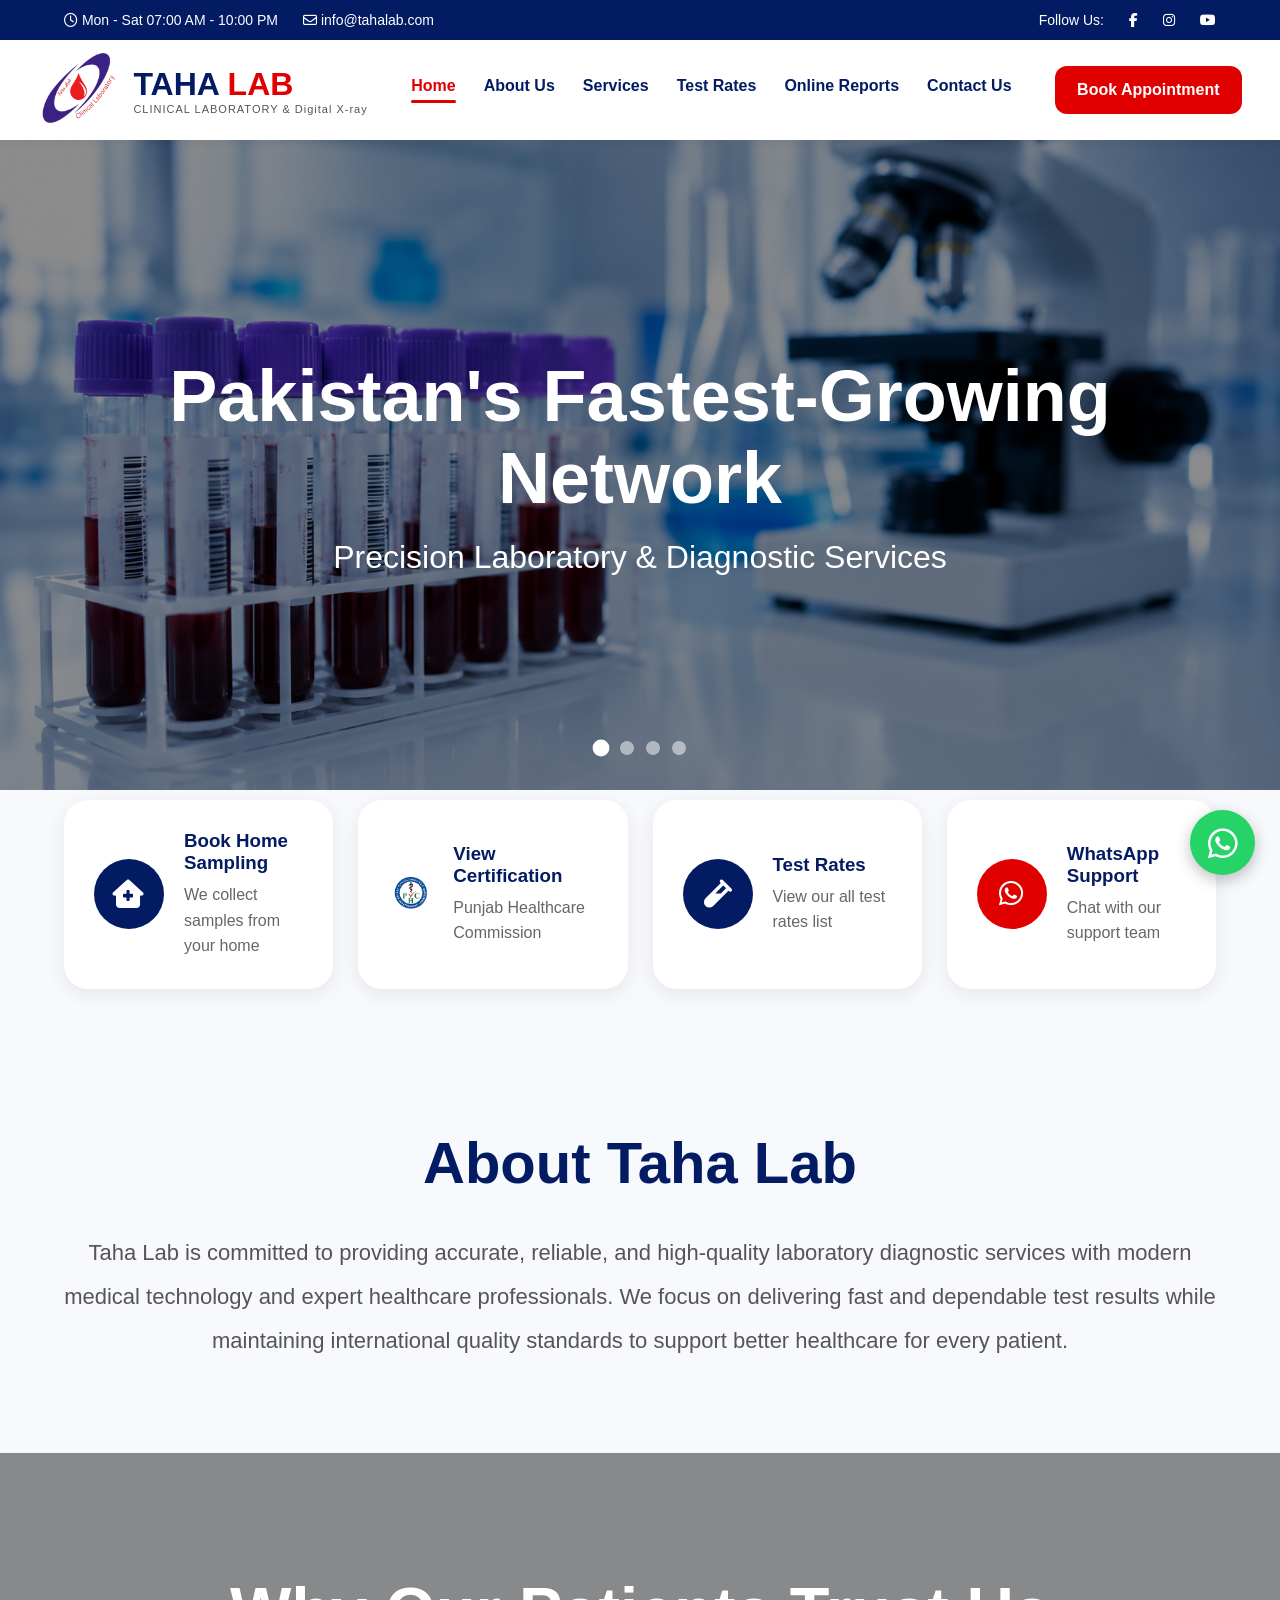
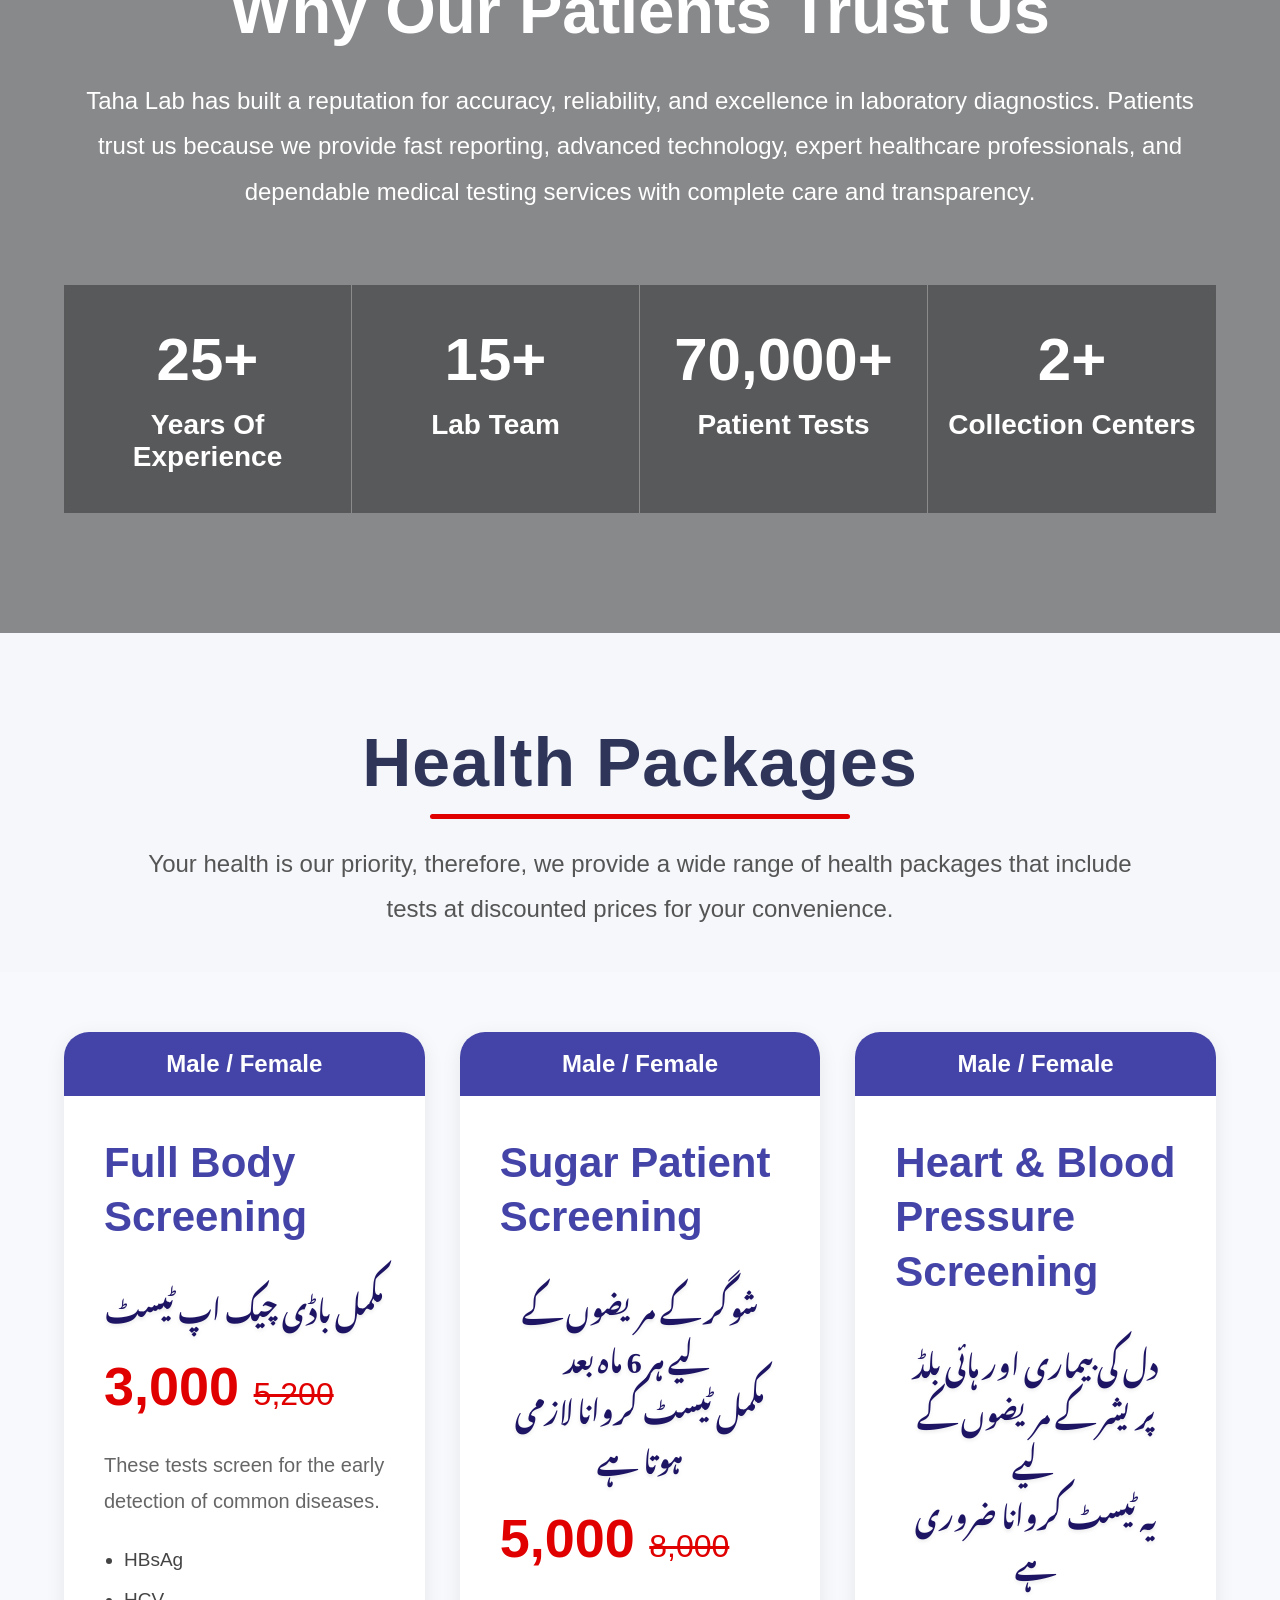
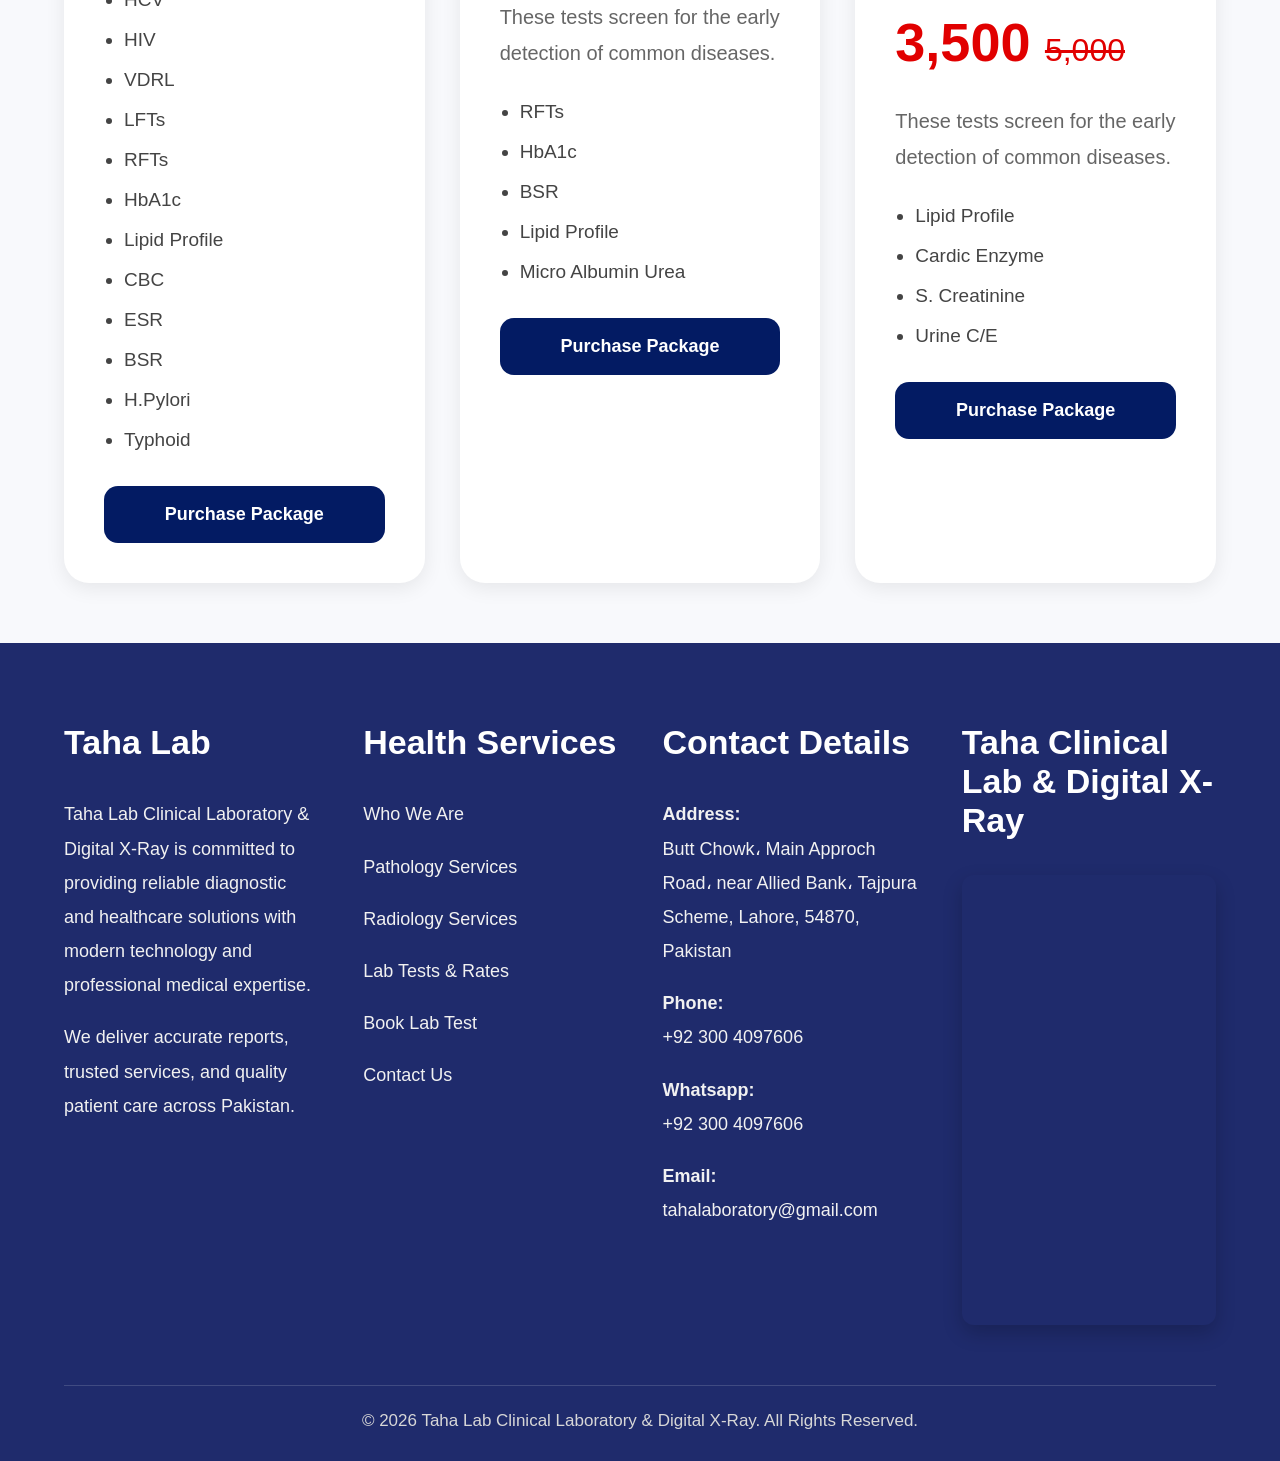
==== index.html @ b4fce2c2 "Add files via upload" ====
<!DOCTYPE html>
<html lang="en">
<head>
  <meta charset="UTF-8" />
  <meta name="viewport" content="width=device-width, initial-scale=1.0"/>
  <title>Taha Lab</title>

  <link rel="stylesheet" href="style.css"/>

  <!-- Icons -->
<link
  rel="stylesheet"
  href="https://cdnjs.cloudflare.com/ajax/libs/font-awesome/6.5.1/css/all.min.css"
/>

<!-- Urdu Font -->
<link
  href="https://fonts.googleapis.com/css2?family=Noto+Nastaliq+Urdu:wght@400;700&display=swap"
  rel="stylesheet"
/>
</head>
<body>

   <!-- TOP BAR -->
  <div class="top-bar">
    <div class="top-left">
      <span><i class="fa-regular fa-clock"></i> Mon - Sat 07:00 AM - 10:00 PM</span>
      <span><i class="fa-regular fa-envelope"></i> info@tahalab.com</span>
    </div>
    <div class="top-right">
      <span>Follow Us:</span>
      <a href="https://www.facebook.com/TahaLaboratory" target="_blank"><i class="fab fa-facebook-f"></i></a>
      <a href="https://www.instagram.com/taha_labdx2000?utm_source=qr&igsh=MW01YnJlbHV1dWhndw%3D%3D/" target="_blank"><i class="fab fa-instagram"></i></a>
      <a href="https://youtube.com/" target="_blank"><i class="fab fa-youtube"></i></a>
    </div>
  </div>


  <!-- Navbar -->
  <header>
    <a href="index.html" class="logo-section">

  <img src="logo.png" alt="logo">

  <div>
    <h1>TAHA <span>LAB</span></h1>
    <p>CLINICAL LABORATORY & Digital X-ray</p>
  </div>

</a>

    <nav id="navMenu">
      <a href="index.html" class="active">Home</a>
      <a href="about.html">About Us</a>
      <a href="services.html">Services</a>
      <a href="test-rates.html">Test Rates</a>
      <a href="online-reports.html">Online Reports</a>
      <a href="contactus.html">Contact Us</a>
    </nav>

<a href="contactus.html" class="book-btn">Book Appointment</a>

    <div class="menu-btn" id="menuBtn">
      <i class="fa-solid fa-bars"></i>
    </div>
  </header>

  <!-- HERO SLIDER -->

<section class="hero-slider">

  <!-- SLIDE 1 -->

  <div class="slide active">

    <img src="slide1.png" alt="Slide 1">

    <div class="slide-overlay"></div>

    <div class="slide-content">

      <h1>Pakistan's Fastest-Growing Network</h1>

      <p>Precision Laboratory & Diagnostic Services</p>

    </div>

  </div>

  <!-- SLIDE 2 -->

  <div class="slide">

    <img src="slide2.png" alt="Slide 2">

    <div class="slide-overlay"></div>

    <div class="slide-content">

      <h1>A Name That Inspires Trust</h1>

      <p>Taha Lab Clinical Laboratory</p>

    </div>

  </div>

  <!-- SLIDE 3 -->

  <div class="slide">

    <img src="slide3.png" alt="Slide 3">

    <div class="slide-overlay"></div>

    <div class="slide-content">

      <h1>Quality Is Our Priority</h1>

      <p>Advanced Diagnostic Technology</p>

    </div>

  </div>

  <!-- SLIDE 4 -->

  <div class="slide">

    <img src="slide.png" alt="Slide 4">

    <div class="slide-overlay"></div>

    <div class="slide-content">

      <h1>Trusted Care. Accurate Results.</h1>

      <p>Professional & Reliable Testing</p>

    </div>

  </div>
  <div class="slider-dots">

  <span class="dot active"></span>
  <span class="dot"></span>
  <span class="dot"></span>
  <span class="dot"></span>

</div>

</section>

  
  <!-- Quick Cards -->

<section class="quick-section">

  <!-- CARD 1 -->

  <a href="contactus.html" class="quick-card">

    <div class="icon blue">
      <i class="fa-solid fa-house-medical"></i>
    </div>

    <div>
      <h3>Book Home Sampling</h3>
      <p>We collect samples from your home</p>
    </div>

  </a>

  <!-- CARD 2 CERTIFICATION -->

  <div class="quick-card certificate-card" id="certificateBtn">

    <div class="certificate-logo">

      <img src="PHC.png" alt="PHC Certificate">

    </div>

    <div>
      <h3>View Certification</h3>
      <p>Punjab Healthcare Commission</p>
    </div>

  </div>

  <!-- CARD 3 -->

  <a href="test-rates.html" class="quick-card">

    <div class="icon blue">
      <i class="fa-solid fa-vial"></i>
    </div>

    <div>
      <h3>Test Rates</h3>
      <p>View our all test rates list</p>
    </div>

  </a>

  <!-- CARD 4 -->

  <a href="https://wa.me/923004097606"
     class="quick-card"
     target="_blank">

    <div class="icon red">
      <i class="fa-brands fa-whatsapp"></i>
    </div>

    <div>
      <h3>WhatsApp Support</h3>
      <p>Chat with our support team</p>
    </div>

  </a>

</section>
<!-- ABOUT TAHA LAB -->

<section class="about-taha">

  <div class="about-taha-content">

    <h2>About Taha Lab</h2>

    <p>
      Taha Lab is committed to providing accurate, reliable, and high-quality laboratory diagnostic services with modern medical technology and expert healthcare professionals. We focus on delivering fast and dependable test results while maintaining international quality standards to support better healthcare for every patient.
    </p>

  </div>

</section>
<!-- WHY PATIENTS TRUST US SECTION -->

<section class="trust-section">

  <div class="trust-overlay"></div>

  <div class="trust-content">

    <h2>Why Our Patients Trust Us</h2>

    <p>
      Taha Lab has built a reputation for accuracy, reliability,
      and excellence in laboratory diagnostics. Patients trust us
      because we provide fast reporting, advanced technology,
      expert healthcare professionals, and dependable medical testing
      services with complete care and transparency.
    </p>

    <!-- STATS -->

    <div class="trust-stats">

      <div class="stat-box">
        <h3>25+</h3>
        <span>Years Of Experience</span>
      </div>

      <div class="stat-box">
        <h3>15+</h3>
        <span>Lab Team</span>
      </div>

      <div class="stat-box">
        <h3>70,000+</h3>
        <span>Patient Tests</span>
      </div>

      <div class="stat-box">
        <h3>2+</h3>
        <span>Collection Centers</span>
      </div>

    </div>

  </div>

</section>

  <!-- TEST RATE SECTION -->
<!-- TEST RATE BANNER -->

<section class="test-rate-section">


  <div class="banner-overlay">

    <h1>Health Packages</h1>

    <p>
      Your health is our priority, therefore, we provide
      a wide range of health packages that include tests
      at discounted prices for your convenience.
    </p>

  </div>

</section>

  <div class="packages-grid">

    <!-- Package 1 -->

    <div class="package-box">

      <div class="package-top">
        Male / Female
      </div>

      <div class="package-content">

        <h3>Full Body Screening</h3>
<div class="urdu-highlight">

  مکمل باڈی چیک اپ ٹیسٹ

</div>
        <div class="price">

          <span class="new-price">3,000</span>

          <span class="old-price">5,200</span>

        </div>

        <p class="package-description">
          These tests screen for the early detection
          of common diseases.
        </p>

        <ul>

          <li>HBsAg </li>
          <li>HCV</li>
          <li>HIV</li>
          <li>VDRL</li>
          <li>LFTs</li>
          <li>RFTs</li>
          <li>HbA1c</li>
          <li>Lipid Profile</li>
          <li>CBC</li>
          <li>ESR</li>
          <li>BSR</li>
          <li>H.Pylori</li>
          <li>Typhoid</li>

        </ul>

        <a href="contactus.html" class="package-btn">
  Purchase Package
</a>

      </div>

    </div>

    <!-- Package 2 -->

    <div class="package-box">

      <div class="package-top">
        Male / Female
      </div>

      <div class="package-content">

        <h3>Sugar Patient Screening</h3>
          <div class="urdu-highlight">

  شوگر کے مریضوں کے لیے ہر 6 ماہ بعد<br>
  مکمل ٹیسٹ کروانا لازمی ہوتا ہے

</div>

        <div class="price">

          <span class="new-price">5,000</span>

          <span class="old-price">8,000</span>

        </div>

        <p class="package-description">
          These tests screen for the early detection
          of common diseases.
        </p>

        <ul>

          <li>RFTs</li>
          <li>HbA1c</li>
          <li>BSR</li>
          <li>Lipid Profile</li>
          <li>Micro Albumin Urea</li>

        </ul>

        <a href="contactus.html" class="package-btn">
  Purchase Package
</a>

      </div>

    </div>

    <!-- Package 3 -->

    <div class="package-box">

      <div class="package-top">
        Male / Female
      </div>

      <div class="package-content">

        <h3>Heart & Blood Pressure Screening</h3>
<div class="urdu-highlight">

  دل کی بیماری اور ہائی بلڈ پریشر کے مریضوں کے لیے<br>
  یہ ٹیسٹ کروانا ضروری ہے

</div>
        <div class="price">

          <span class="new-price">3,500</span>

          <span class="old-price">5,000</span>

        </div>

        <p class="package-description">
          These tests screen for the early detection
          of common diseases.
        </p>

        <ul>

          <li>Lipid Profile</li>

          <li>Cardic Enzyme</li>

          <li>S. Creatinine</li>

          <li>Urine C/E</li>

        </ul>

        <a href="contactus.html" class="package-btn">
  Purchase Package
</a>

      </div>

    </div>

  </div>

<!-- FOOTER SECTION -->

  <footer class="footer">

  <div class="footer-container">

    <!-- BOX 1 -->

    <div class="footer-box">

      <h2>Taha Lab</h2>

      <p>
        Taha Lab Clinical Laboratory & Digital X-Ray is committed to providing
        reliable diagnostic and healthcare solutions with modern
        technology and professional medical expertise.
      </p>

      <p>
        We deliver accurate reports, trusted services,
        and quality patient care across Pakistan.
      </p>

    </div>

    <!-- BOX 2 -->

    <div class="footer-box">

  <h2>Health Services</h2>

  <a href="about.html">Who We Are</a>

  <a href="services.html">Pathology Services</a>

  <a href="services.html">Radiology Services</a>

  <a href="test-rates.html">Lab Tests & Rates</a>

  <a href="test-rates.html">Book Lab Test</a>

  <a href="contactus.html">Contact Us</a>

</div>

    <!-- BOX 3 -->

    <div class="footer-box">

      <h2>Contact Details</h2>

      <p>
        <strong>Address:</strong><br>
        Butt Chowk، Main Approch Road، near Allied Bank، Tajpura Scheme, Lahore, 54870, Pakistan
      </p>

      <p>
        <strong>Phone:</strong><br>
        +92 300 4097606
      </p>

      <p>
        <strong>Whatsapp:</strong><br>
        +92 300 4097606
      </p>

      <p>
        <strong>Email:</strong><br>
        tahalaboratory@gmail.com
      </p>

    </div>

    <!-- BOX 4 GOOGLE MAP -->

    <div class="footer-box">

      <h2>Taha Clinical Lab & Digital X-Ray</h2>

      <div class="footer-map">

        <iframe src="https://www.google.com/maps/embed?pb=!1m18!1m12!1m3!1d3399.6826827260415!2d74.39870007484686!3d31.560321974195723!2m3!1f0!2f0!3f0!3m2!1i1024!2i768!4f13.1!3m3!1m2!1s0x3919055740514109%3A0xa34acd808ecac7d0!2sTaha%20Lab%20and%20Digital%20x%20ray%20centre!5e0!3m2!1sen!2s!4v1778473107316!5m2!1sen!2s" width="600" height="450" style="border:0;" allowfullscreen="" loading="lazy" referrerpolicy="no-referrer-when-downgrade"></iframe>

      </div>

    </div>

  </div>

  <!-- BOTTOM -->

  <div class="footer-bottom">

    <p>
      © 2026 Taha Lab Clinical Laboratory & Digital X-Ray. All Rights Reserved.
    </p>

  </div>
</footer>
<!-- CERTIFICATE POPUP -->

<div class="certificate-popup" id="certificatePopup">

  <span class="close-popup" id="closePopup">&times;</span>

  <img src="PHC Taha.png" alt="Certificate">
  </div>

   <!-- WHATSAPP FLOAT BUTTON -->

<a href="https://wa.me/923004097606" class="whatsapp-float" target="_blank">

  <i class="fab fa-whatsapp"></i>

</a>


  <script src="script.js"></script>

 

</body>
</html>
---- style.css ----
/* ==============================================
   RESET & BASE
   ============================================== */
*, *::before, *::after {
  margin: 0;
  padding: 0;
  box-sizing: border-box;
}

body {
  font-family: Arial, sans-serif;
  background: #f7f9fc;
  overflow-x: hidden;
  -webkit-font-smoothing: antialiased;
  scroll-behavior: smooth;
}

img {
  max-width: 100%;
  height: auto;
  display: block;
}

/* ==============================================
   TOP BAR
   ============================================== */
.top-bar {
  background: #031b63;
  color: white;
  display: flex;
  justify-content: space-between;
  align-items: center;
  padding: 12px 5%;
  font-size: 14px;
}

.top-left,
.top-right {
  display: flex;
  gap: 25px;
  align-items: center;
}

/* ==============================================
   HEADER / NAVBAR
   ============================================== */
header {
  background: white;
  display: flex;
  justify-content: space-between;
  align-items: center;
  padding: 10px 3%;
  box-shadow: 0 2px 10px rgba(0, 0, 0, 0.05);
  position: sticky;
  top: 0;
  z-index: 1000;
}

.logo-section {
  display: flex;
  align-items: center;
  gap: 15px;
  text-decoration: none;
}

.logo-section img { width: 80px; }

.logo-section h1 {
  font-size: 32px;
  color: #031b63;
}

.logo-section h1 span { color: #e10000; }

.logo-section p {
  color: #555;
  letter-spacing: 1px;
  font-size: 11px;
}

nav {
  display: flex;
  gap: 28px;
}

/* NAV LINKS */

nav a{
  position:relative;
  text-decoration:none;
  color:#031b63;
  font-weight:600;
  padding-bottom:8px;

  transition:0.3s ease;
}

/* UNDERLINE EFFECT */

nav a::after{
  content:'';
  position:absolute;

  left:0;
  bottom:0;

  width:0%;
  height:3px;

  background:#e10000;
  border-radius:20px;

  transition:0.35s ease;
}

/* HOVER */

nav a:hover{
  color:#e10000;
}

nav a:hover::after{
  width:100%;
}

/* ACTIVE PAGE */

nav a.active{
  color:#e10000;
}

nav a.active::after{
  width:100%;
}

.book-btn {
  background: #e10000;
  color: white;
  border: none;
  padding: 15px 22px;
  border-radius: 12px;
  cursor: pointer;
  font-weight: bold;
  text-decoration: none;
  display: inline-block;
  transition: all 0.35s ease;
}

.menu-btn {
  display: none;
  font-size: 28px;
  cursor: pointer;
}

/* ==============================================
   HERO SLIDER
   ============================================== */
.hero-slider {
  position: relative;
  width: 100%;
  height: 650px;
  overflow: hidden;
}

.slide {
  position: absolute;
  inset: 0;
  opacity: 0;
  transition: opacity 1.5s;
}

.slide.active {
  opacity: 1;
  z-index: 1;
}

.slide img {
  width: 100%;
  height: 100%;
  object-fit: cover;
}

.slide-overlay {
  position: absolute;
  inset: 0;
  background: rgba(0, 0, 0, 0.45);
}

.slide-content {
  position: absolute;
  top: 50%;
  left: 50%;
  transform: translate(-50%, -50%);
  text-align: center;
  color: white;
  width: 100%;
  padding: 20px;
  z-index: 2;
}

.slide-content h1 {
  font-size: 72px;
  margin-bottom: 20px;
  opacity: 0;
  transform: translateY(60px);
  animation: slideText 1s forwards 0.5s;
}

.slide-content p {
  font-size: 32px;
  opacity: 0;
  transform: translateY(60px);
  animation: slideText 1s forwards 1s;
}

@keyframes slideText {
  to {
    opacity: 1;
    transform: translateY(0);
  }
}

.slider-dots {
  position: absolute;
  bottom: 35px;
  left: 50%;
  transform: translateX(-50%);
  display: flex;
  gap: 12px;
  z-index: 5;
}

.dot {
  width: 14px;
  height: 14px;
  background: rgba(255, 255, 255, 0.5);
  border-radius: 50%;
  cursor: pointer;
  transition: background 0.3s, transform 0.3s;
}

.dot.active {
  background: white;
  transform: scale(1.2);
}

/* ==============================================
   FEATURES BAR
   ============================================== */
.features {
  display: grid;
  grid-template-columns: repeat(4, 1fr);
  gap: 20px;
  margin-top: 40px;
}

.feature-box {
  background: white;
  padding: 18px;
  border-radius: 16px;
  text-align: center;
  box-shadow: 0 4px 10px rgba(0, 0, 0, 0.05);
}

.feature-box i {
  color: #031b63;
  font-size: 24px;
  margin-bottom: 10px;
}

/* ==============================================
   QUICK CARDS
   ============================================== */
.quick-section {
  display: grid;
  grid-template-columns: repeat(4, 1fr);
  gap: 25px;
  padding: 50px 5%;
  margin-top: -40px;
}

.quick-card {
  background: white;
  padding: 30px;
  border-radius: 24px;
  display: flex;
  gap: 20px;
  align-items: center;
  box-shadow: 0 5px 20px rgba(0, 0, 0, 0.08);
  text-decoration: none;
  color: inherit;
  cursor: pointer;
  transition: all 0.35s ease;
}

.quick-card:hover {
  transform: translateY(-12px);
  box-shadow: 0 12px 30px rgba(0, 0, 0, 0.18);
}

.quick-card:hover .icon { transform: scale(1.1); }
.quick-card:hover h3    { color: #e10000; }

.icon {
  width: 70px;
  height: 70px;
  border-radius: 50%;
  display: flex;
  justify-content: center;
  align-items: center;
  color: white;
  font-size: 28px;
  flex-shrink: 0;
  transition: all 0.35s ease;
}

.blue { background: #031b63; }
.red  { background: #e10000; }

.quick-card h3 {
  color: #031b63;
  margin-bottom: 8px;
  transition: color 0.35s ease;
}

.quick-card p {
  color: #666;
  line-height: 1.6;
}
/* ==============================================
   HEALTH PACKAGES HEADING SECTION
   ============================================== */

.test-rate-section{
  padding:90px 5% 40px;
  text-align:center;
  background:#f5f7fb;
}

.banner-overlay{
  max-width:1100px;
  margin:auto;
}

.banner-overlay h1{
  font-size:68px;
  font-weight:800;
  color:#2f3559;
  margin-bottom:25px;

  letter-spacing:1px;
  position:relative;
}

/* RED UNDERLINE */

.banner-overlay h1::after{
  content:'';

  width:100%;
  max-width:420px;

  height:5px;
  background:#e10000;

  position:absolute;
  left:50%;
  bottom:-18px;

  transform:translateX(-50%);
  border-radius:20px;
}

.banner-overlay p{
  font-size:24px;
  line-height:1.9;
  color:#555;

  max-width:1000px;
  margin:auto;
  margin-top:40px;
}

/* MOBILE */

@media(max-width:700px){

  .test-rate-section{
    padding:70px 5% 30px;
  }

  .banner-overlay h1{
    font-size:42px;
  }

  .banner-overlay p{
    font-size:18px;
    line-height:1.8;
  }

}
/* ==============================================
   PACKAGES GRID  (index.html preview)
   ============================================== */
.packages-grid {
  display: grid;
  grid-template-columns: repeat(3, 1fr);
  gap: 35px;
  padding: 60px 5%;
  background: #f8f9fc;
}

.package-box {
  background: white;
  border-radius: 25px;
  overflow: hidden;
  box-shadow: 0 5px 20px rgba(0, 0, 0, 0.08);
  transition: all 0.35s ease;
}

.package-box:hover { transform: translateY(-10px); }

.package-top {
  background: #4444a8;
  color: white;
  text-align: center;
  padding: 18px;
  font-size: 24px;
  font-weight: bold;
}

.package-content {
  padding: 40px;
}

.package-content h3 {
  color: #4444a8;
  font-size: 42px;
  line-height: 1.3;
  margin-bottom: 35px;
}

.price { margin-bottom: 30px; }

.new-price {
  color: #e10000;
  font-size: 54px;
  font-weight: bold;
}

.old-price {
  color: #e10000;
  font-size: 32px;
  text-decoration: line-through;
  margin-left: 10px;
}

.package-description {
  color: #666;
  line-height: 1.8;
  margin-bottom: 30px;
  font-size: 20px;
}

.package-content ul {
  margin-bottom: 35px;
  padding-left: 20px;
}

.package-content ul li {
  margin-bottom: 18px;
  color: #444;
  font-size: 19px;
}

.package-btn{
  width:100%;
  display:flex;
  justify-content:center;
  align-items:center;

  padding:18px;
  margin-top:20px;

  background:#031b63;
  color:white;

  border-radius:14px;

  text-decoration:none;
  font-size:18px;
  font-weight:700;

  transition:0.35s ease;
}

/* HOVER EFFECT */

.package-btn:hover{

  background:#e10000;

  transform:translateY(-4px);

  box-shadow:0 12px 25px rgba(225,0,0,0.25);

}

/* ==============================================
   PACKAGES SECTION  (test-rates.html)
   ============================================== */
.packages-section {
  display: grid;
  grid-template-columns: repeat(3, 1fr);
  gap: 30px;
  padding: 60px 5%;
  background: #f5f5f5;
}

.package-card {
  background: white;
  border-radius: 20px;
  overflow: hidden;
  box-shadow: 0 3px 12px rgba(0, 0, 0, 0.15);
  transition: all 0.35s ease;
}

.package-card:hover {
  transform: translateY(-10px);
  box-shadow: 0 10px 25px rgba(0, 0, 0, 0.25);
}

.package-card:hover .package-top      { background: #e10000; }
.package-card:hover .package-body h2  { color: #e10000; }

.package-body { padding: 30px; }

.package-body h2 {
  text-align: center;
  color: #3f3fa3;
  font-size: 38px;
  margin-bottom: 25px;
  transition: color 0.35s ease;
}

.package-body p {
  color: #666;
  font-size: 19px;
  line-height: 1.7;
  margin-bottom: 25px;
}

.package-body ul { padding-left: 25px; }

.package-body ul li {
  font-size: 18px;
  color: #555;
  margin-bottom: 12px;
}

/* ==============================================
   IMAGE TEXT SECTION  (test-rates.html banner)
   ============================================== */
.image-text-section {
  position: relative;
  width: 100%;
  margin: 40px 0;
}

.image-text-section img {
  width: 100%;
  height: 300px;
  object-fit: cover;
  display: block;
}

.image-overlay {
  position: absolute;
  top: 50%;
  left: 50%;
  transform: translate(-50%, -50%);
  text-align: center;
  color: white;
}

.image-overlay h1 { font-size: 55px; margin-bottom: 15px; }
.image-overlay p  { font-size: 22px; }

/* ==============================================
   SERVICES GRID  (services.html)
   ============================================== */
.services-grid {
  display: grid;
  grid-template-columns: repeat(4, 1fr);
  gap: 30px;
  padding: 80px 5%;
}

.service-card {
  background: white;
  border-radius: 15px;
  overflow: hidden;
  box-shadow: 0 5px 15px rgba(0, 0, 0, 0.1);
  transition: all 0.35s ease;
}

.service-card:hover { transform: translateY(-10px); }

.service-card img {
  width: 100%;
  height: 300px;
  object-fit: cover;
}

.service-card h2 {
  padding: 20px;
  text-align: center;
  color: #031b63;
  font-size: 24px;
}

/* ==============================================
   ABOUT TAHA LAB
   ============================================== */
.about-taha {
  padding: 90px 5%;
  background: #f7f9fc;
  text-align: center;
}

.about-taha-content { max-width: 1200px; margin: auto; }

.about-taha h2 {
  font-size: 58px;
  color: #031b63;
  margin-bottom: 35px;
  font-weight: bold;
}

.about-taha p {
  font-size: 22px;
  line-height: 2;
  color: #555;
}

/* ==============================================
   ABOUT PAGE  (about.html)
   ============================================== */
.about-page {
  padding: 70px 5%;
  background: #f5f6fa;
  min-height: 100vh;
}

.about-banner h1 {
  font-size: 60px;
  color: #031b63;
  margin-bottom: 25px;
  font-weight: bold;
}

.about-banner p {
  font-size: 24px;
  line-height: 1.9;
  color: #555;
  margin-bottom: 20px;
  max-width: 1400px;
}

.about-banner strong { color: #031b63; }

/* ==============================================
   MESSAGE BOXES PREMIUM DESIGN
   ============================================== */

.message-container{
  margin-top:70px;
  display:grid;
  grid-template-columns:repeat(2,1fr);
  gap:30px;
}

.message-box{
  position:relative;
  padding:45px 40px;
  border-radius:18px;
  overflow:hidden;
  color:white;
  box-shadow:0 12px 30px rgba(0,0,0,0.12);

  transition:all 0.4s ease;
}

/* HOVER EFFECT */

.message-box:hover{
  transform:translateY(-8px);
  box-shadow:0 18px 40px rgba(0,0,0,0.18);
}

/* COLORS */

.blue-box{
  background:linear-gradient(
    135deg,
    #4b49b6,
    #3d3aa0
  );
}

.red-box{
  background:linear-gradient(
    135deg,
    #f00000,
    #d50000
  );
}

/* TOP SHAPE */

.message-box::before{
  content:'';
  position:absolute;
  top:-30px;
  left:-20px;
  width:120%;
  height:80px;

  background:rgba(255,255,255,0.18);

  transform:rotate(-2deg);
}

/* BOTTOM POINTER */

.message-box::after{
  content:'';
  position:absolute;
  bottom:-18px;
  left:90px;

  width:0;
  height:0;

  border-left:20px solid transparent;
  border-right:20px solid transparent;
  border-top:20px solid currentColor;

  opacity:0.9;
}

/* TEXT */

.message-box h2{
  position:relative;
  z-index:2;

  font-size:34px;
  line-height:1.5;
  margin-bottom:20px;
  font-weight:700;
}

.message-box p{
  position:relative;
  z-index:2;

  font-size:21px;
  line-height:1.8;
  opacity:0.95;
}

/* MOBILE */

@media(max-width:900px){

  .message-container{
    grid-template-columns:1fr;
  }

}

@media(max-width:600px){

  .message-box{
    padding:35px 25px;
  }

  .message-box h2{
    font-size:26px;
  }

  .message-box p{
    font-size:17px;
  }

}

/* ==============================================
   CONTACT PAGE  (contactus.html)
   ============================================== */
.contact-hero {
  position: relative;
  width: 100%;
  height: 350px;
  overflow: hidden;
}

.contact-hero img {
  width: 100%;
  height: 100%;
  object-fit: cover;
  display: block;
}

.contact-overlay {
  position: absolute;
  inset: 0;
  background: rgba(0, 0, 0, 0.45);
  display: flex;
  justify-content: center;
  align-items: center;
}

.contact-overlay h1 {
  color: white;
  font-size: 65px;
  font-weight: bold;
}

.contact-section {
  width: 90%;
  margin: -80px auto 80px;
  display: grid;
  grid-template-columns: 2fr 1fr;
  gap: 30px;
  position: relative;
  z-index: 10;
}

.contact-form-box {
  background: white;
  padding: 50px;
  box-shadow: 0 5px 20px rgba(0, 0, 0, 0.1);
}

.contact-text {
  font-size: 20px;
  line-height: 1.9;
  color: #555;
  margin-bottom: 40px;
}

.contact-form-box h2 {
  color: #031b63;
  font-size: 36px;
  margin-bottom: 10px;
}

.small-text {
  color: #777;
  margin-bottom: 40px;
}

.input-row {
  display: grid;
  grid-template-columns: 1fr 1fr;
  gap: 25px;
  margin-bottom: 30px;
}

.contact-form input,
.contact-form textarea {
  width: 100%;
  padding: 16px;
  border: none;
  border-bottom: 2px solid #ccc;
  font-size: 16px;
  outline: none;
  background: transparent;
}

.contact-form textarea {
  height: 140px;
  resize: none;
  margin-bottom: 30px;
}

.contact-form button {
  background: #3f3fa3;
  color: white;
  border: none;
  padding: 16px 35px;
  border-radius: 8px;
  font-size: 16px;
  font-weight: bold;
  cursor: pointer;
  transition: all 0.35s ease;
}

.contact-form button:hover { background: #e10000; }

.contact-info {
  display: flex;
  flex-direction: column;
  gap: 25px;
}

.hours-box {
  background: #4d79c7;
  color: white;
  padding: 35px;
}

.hours-box h3 {
  margin-bottom: 25px;
  font-size: 28px;
}

.hours-row {
  display: flex;
  justify-content: space-between;
  border-bottom: 1px solid rgba(255, 255, 255, 0.3);
  padding: 15px 0;
  font-size: 16px;
}

.info-box {
  background: white;
  padding: 35px;
  box-shadow: 0 5px 20px rgba(0, 0, 0, 0.1);
}

.info-box p {
  display: flex;
  gap: 15px;
  align-items: flex-start;
  margin-bottom: 25px;
  color: #444;
  font-size: 17px;
  line-height: 1.7;
}

.info-box i {
  color: #3f3fa3;
  font-size: 20px;
  margin-top: 3px;
}

/* ==============================================
   TRUST SECTION
   ============================================== */
.trust-section{
  position:relative;
  width:100%;
  padding:120px 5%;
  overflow:hidden;

  background-image:url('patient.png');
  background-size:cover;
  background-position:center;
  background-repeat:no-repeat;
  background-attachment:fixed;
}

.trust-overlay {
  position: absolute;
  top: 0;
  left: 0;
  width: 100%;
  height: 100%;
  background: rgba(0, 0, 0, 0.45);
}

.trust-content {
  position: relative;
  z-index: 2;
  text-align: center;
  color: white;
}

.trust-content h2 {
  font-size: 65px;
  margin-bottom: 30px;
  font-weight: bold;
}

.trust-content p {
  max-width: 1200px;
  margin: auto;
  font-size: 24px;
  line-height: 1.9;
}

.trust-stats {
  margin-top: 70px;
  display: grid;
  grid-template-columns: repeat(4, 1fr);
  background: rgba(0, 0, 0, 0.35);
  backdrop-filter: blur(3px);
}

.stat-box {
  padding: 40px 20px;
  border-right: 1px solid rgba(255, 255, 255, 0.3);
  transition: all 0.35s ease;
}

.stat-box:last-child { border-right: none; }

.stat-box h3 {
  font-size: 60px;
  margin-bottom: 15px;
  font-weight: bold;
}

.stat-box span {
  font-size: 28px;
  font-weight: 600;
}

/* ==============================================
   PREMIUM FOOTER
   ============================================== */

.footer{
  background:#1f2b6c;
  color:white;
  padding:80px 5% 30px;
}

.footer-container{
  display:grid;
  grid-template-columns:repeat(4,1fr);
  gap:45px;
}

.footer-box h2{
  font-size:34px;
  margin-bottom:35px;
  font-weight:700;
}

.footer-box a,
.footer-box p{
  display:block;
  color:#f1f1f1;
  text-decoration:none;
  line-height:1.9;
  margin-bottom:18px;
  font-size:18px;

  transition:0.3s ease;
}

.footer-box a:hover{
  color:#ff3b3b;
  padding-left:6px;
}

/* MAP */

.footer-map{
  overflow:hidden;
  border-radius:12px;
  box-shadow:0 8px 20px rgba(0,0,0,0.2);
}

.footer-map iframe{
  display:block;
  width:100%;
}

/* BOTTOM */

.footer-bottom{
  text-align:center;
  margin-top:60px;
  border-top:1px solid rgba(255,255,255,0.15);
  padding-top:25px;
}

.footer-bottom p{
  color:#d7d7d7;
  font-size:17px;
}

/* RESPONSIVE */

@media(max-width:1100px){

  .footer-container{
    grid-template-columns:repeat(2,1fr);
  }

}

@media(max-width:700px){

  .footer-container{
    grid-template-columns:1fr;
  }

  .footer-box h2{
    font-size:28px;
  }

}

/* ==============================================
   WHATSAPP FLOAT BUTTON
   ============================================== */
.whatsapp-float {
  position: fixed;
  bottom: 25px;
  right: 25px;
  width: 65px;
  height: 65px;
  background: #25D366;
  color: white;
  border-radius: 50%;
  display: flex;
  justify-content: center;
  align-items: center;
  font-size: 34px;
  text-decoration: none;
  box-shadow: 0 5px 15px rgba(0, 0, 0, 0.25);
  z-index: 9999;
  transition: all 0.35s ease;
}

.whatsapp-float:hover {
  transform: scale(1.1);
  background: #1ebe5d;
}

/* ==============================================
   RESPONSIVE — TABLET
   ============================================== */
@media (max-width: 1200px) {
  .features,
  .quick-section    { grid-template-columns: repeat(2, 1fr); }
  .packages-grid    { grid-template-columns: 1fr; }
  .packages-section { grid-template-columns: repeat(2, 1fr); }
  .footer-container { grid-template-columns: repeat(2, 1fr); }
  .trust-stats      { grid-template-columns: repeat(2, 1fr); }
}

/* ==============================================
   RESPONSIVE — MOBILE NAV
   ============================================== */
@media (max-width: 900px) {
  nav {
    position: absolute;
    top: 100%;
    left: 0;
    width: 100%;
    background: white;
    flex-direction: column;
    padding: 30px;
    display: none;
    z-index: 999;
  }

  nav.active  { display: flex; }
  .menu-btn   { display: block; }
  .book-btn   { display: none; }
  .top-bar    { flex-direction: column; gap: 10px; }

  .hero-slider      { height: 500px; }
  .slide-content h1 { font-size: 48px; }
  .slide-content p  { font-size: 24px; }

  .contact-section   { grid-template-columns: 1fr; }
  .message-container { grid-template-columns: 1fr; }
  .services-grid     { grid-template-columns: repeat(2, 1fr); }
}

/* ==============================================
   RESPONSIVE — SMALL MOBILE
   ============================================== */
@media (max-width: 700px) {
  .about-taha h2    { font-size: 38px; }
  .about-taha p     { font-size: 18px; line-height: 1.8; }

  .trust-section {
    padding: 80px 5%;
    background-attachment: scroll;
  }

  .trust-content h2 { font-size: 40px; }
  .trust-content p  { font-size: 18px; line-height: 1.8; }

  .trust-stats      { grid-template-columns: 1fr; }

  .stat-box {
    border-right: none;
    border-bottom: 1px solid rgba(255, 255, 255, 0.2);
  }

  .stat-box h3  { font-size: 42px; }
  .stat-box span { font-size: 20px; }
}

@media (max-width: 600px) {
  .features,
  .quick-section,
  .packages-section,
  .footer-container,
  .services-grid    { grid-template-columns: 1fr; }

  .hero-slider      { height: 420px; }
  .slide-content h1 { font-size: 34px; }
  .slide-content p  { font-size: 18px; }

  .test-rate-section { height: 320px; }
  .banner-overlay h1 { font-size: 38px; }
  .banner-overlay p  { font-size: 16px; }

  .about-banner h1  { font-size: 42px; }
  .about-banner p   { font-size: 18px; }
  .message-box h2   { font-size: 26px; }
  .message-box p    { font-size: 18px; }

  .contact-overlay h1 { font-size: 42px; }
  .input-row          { grid-template-columns: 1fr; }
  .contact-form-box   { padding: 30px; }

  .footer-box h2    { font-size: 26px; }
}
/* ==============================================
   ONLINE REPORTS PAGE
   ============================================== */

.reports-page{
  min-height:100vh;
  display:flex;
  justify-content:center;
  align-items:center;
  padding:80px 5%;
  background:#f5f7fb;
}

.reports-box{
  width:100%;
  max-width:600px;
  background:white;
  padding:50px;
  border-radius:25px;
  box-shadow:0 10px 30px rgba(0,0,0,0.1);
  text-align:center;
}

.reports-box h1{
  font-size:48px;
  color:#031b63;
  margin-bottom:20px;
}

.reports-box p{
  color:#666;
  font-size:18px;
  line-height:1.8;
  margin-bottom:35px;
}

.report-form{
  display:flex;
  flex-direction:column;
  gap:20px;
}

.report-form input{
  width:100%;
  padding:18px;
  border:2px solid #ddd;
  border-radius:12px;
  font-size:16px;
  outline:none;
}

.report-form input:focus{
  border-color:#031b63;
}

.report-form button{
  background:#e10000;
  color:white;
  border:none;
  padding:18px;
  border-radius:12px;
  font-size:18px;
  font-weight:bold;
  cursor:pointer;
  transition:0.3s;
}

.report-form button:hover{
  background:#031b63;
}
.top-right a{
  color:white;
  text-decoration:none;
  transition:0.3s ease;
}

.top-right a:hover{
  color:#ff3b3b;
  transform:translateY(-2px);
}
.urdu-highlight{

  font-size:28px;

  font-weight:900;

  color:#1d1464;

  text-align:center;

  line-height:1.8;

  margin:25px 0;

  font-family:'Noto Nastaliq Urdu', serif;

  text-shadow:0 2px 4px rgba(0,0,0,0.08);

}
/* =========================================
   CERTIFICATE POPUP
========================================= */

.certificate-popup{
  position:fixed;
  inset:0;
  background:rgba(0,0,0,0.8);
  display:none;
  justify-content:center;
  align-items:center;
  z-index:99999;
  padding:20px;
}

.certificate-popup.active{
  display:flex;
}

.certificate-popup img{
  max-width:90%;
  max-height:90vh;
  border-radius:20px;
  box-shadow:0 10px 40px rgba(0,0,0,0.5);
}

.close-popup{
  position:absolute;
  top:25px;
  right:35px;
  color:white;
  font-size:45px;
  cursor:pointer;
  font-weight:bold;
}

.certificate-card{
  cursor:pointer;
}

.certificate-logo img{
  width:70px;
  height:70px;
  object-fit:contain;
}
/* =========================================
   PACKAGE SELECT DROPDOWN
========================================= */

.select-box,
.single-test-box{
  margin-bottom:25px;
}

.select-box label,
.single-test-box label{
  display:block;
  margin-bottom:10px;
  color:#031b63;
  font-weight:bold;
  font-size:16px;
}

.select-box select,
.single-test-box input{
  width:100%;
  padding:18px;
  border:none;
  border-radius:14px;
  background:#f4f7fc;
  font-size:16px;
  outline:none;
  transition:0.3s;
  border:2px solid transparent;
}

.select-box select:focus,
.single-test-box input:focus{
  border-color:#031b63;
  background:white;
}

.select-box select{
  cursor:pointer;
  appearance:none;
}

/* Fancy dropdown arrow */

.select-box{
  position:relative;
}

.select-box::after{
  content:"▼";
  position:absolute;
  right:20px;
  top:55px;
  color:#031b63;
  pointer-events:none;
  font-size:14px;
}
/* =========================================
   SUCCESS POPUP
========================================= */

.success-popup{
  position:fixed;
  inset:0;
  background:rgba(0,0,0,0.6);
  display:none;
  justify-content:center;
  align-items:center;
  z-index:99999;
}

.success-popup.active{
  display:flex;
}

.success-box{
  background:white;
  width:90%;
  max-width:450px;
  padding:45px;
  border-radius:25px;
  text-align:center;
  animation:popupShow 0.4s ease;
}

.success-box i{
  font-size:70px;
  color:#18c964;
  margin-bottom:20px;
}

.success-box h2{
  color:#031b63;
  font-size:38px;
  margin-bottom:15px;
}

.success-box p{
  color:#555;
  line-height:1.8;
  margin-bottom:25px;
}

.success-box button{
  background:#031b63;
  color:white;
  border:none;
  padding:14px 35px;
  border-radius:12px;
  cursor:pointer;
  font-weight:bold;
  font-size:16px;
}

.success-box button:hover{
  background:#e10000;
}

@keyframes popupShow{

  from{
    transform:scale(0.7);
    opacity:0;
  }

  to{
    transform:scale(1);
    opacity:1;
  }

}
/* ==============================================
   ACHIEVEMENT SECTION
============================================== */

.achievement-section{
  padding:100px 5%;
  background:#f7f9fc;
}

.achievement-container{
  display:grid;
  grid-template-columns:1fr 1fr;
  gap:50px;
  align-items:center;
  max-width:1400px;
  margin:auto;
}

.achievement-image img{
  width:100%;
  border-radius:25px;
  box-shadow:0 10px 30px rgba(0,0,0,0.15);
}

.achievement-content{
  background:white;
  padding:50px;
  border-radius:25px;
  box-shadow:0 10px 30px rgba(0,0,0,0.08);
}

.achievement-content h2{
  font-size:48px;
  color:#031b63;
  margin-bottom:30px;
  line-height:1.3;
}

.achievement-content p{
  font-size:20px;
  line-height:2;
  color:#555;
  margin-bottom:25px;
}

.achievement-content strong{
  color:#e10000;
}

.achievement-content h4{
  margin-top:40px;
  color:#031b63;
  font-size:24px;
}

/* MOBILE */

@media(max-width:900px){

  .achievement-container{
    grid-template-columns:1fr;
  }

  .achievement-content{
    padding:35px;
  }

  .achievement-content h2{
    font-size:34px;
  }

  .achievement-content p{
    font-size:17px;
  }

}
/* ==============================================
   MESSAGE BOX BUTTONS
============================================== */

.message-link{
  text-decoration:none;
  transition:0.4s ease;
  cursor:pointer;
}

.message-link:hover{
  transform:translateY(-8px);
}

.message-btn{
  display:inline-block;
  margin-top:25px;
  background:white;
  color:#031b63;
  padding:14px 28px;
  border-radius:12px;
  font-weight:bold;
  font-size:16px;
  transition:0.35s ease;
}

.red-box .message-btn{
  color:#e10000;
}

.message-link:hover .message-btn{
  transform:scale(1.05);
}
/* ==============================================
   ONLINE REPORTS POPUP
============================================== */

.coming-popup{
  position:fixed;
  top:0;
  left:0;
  width:100%;
  height:100%;
  background:rgba(0,0,0,0.6);
  display:none;
  justify-content:center;
  align-items:center;
  z-index:99999;
  padding:20px;
}

.coming-popup.active{
  display:flex;
}

.coming-box{
  background:white;
  width:100%;
  max-width:500px;
  padding:50px 40px;
  border-radius:30px;
  text-align:center;
  animation:popupShow 0.4s ease;
  box-shadow:0 15px 40px rgba(0,0,0,0.2);
}

.coming-box i{
  font-size:70px;
  color:#031b63;
  margin-bottom:25px;
}

.coming-box h2{
  font-size:42px;
  color:#031b63;
  margin-bottom:20px;
}

.coming-box p{
  font-size:18px;
  line-height:1.9;
  color:#555;
  margin-bottom:30px;
}

.coming-box button{
  background:#e10000;
  color:white;
  border:none;
  padding:15px 35px;
  border-radius:12px;
  font-size:16px;
  font-weight:bold;
  cursor:pointer;
  transition:0.3s;
}

.coming-box button:hover{
  background:#031b63;
}

@keyframes popupShow{

  from{
    transform:scale(0.7);
    opacity:0;
  }

  to{
    transform:scale(1);
    opacity:1;
  }

}
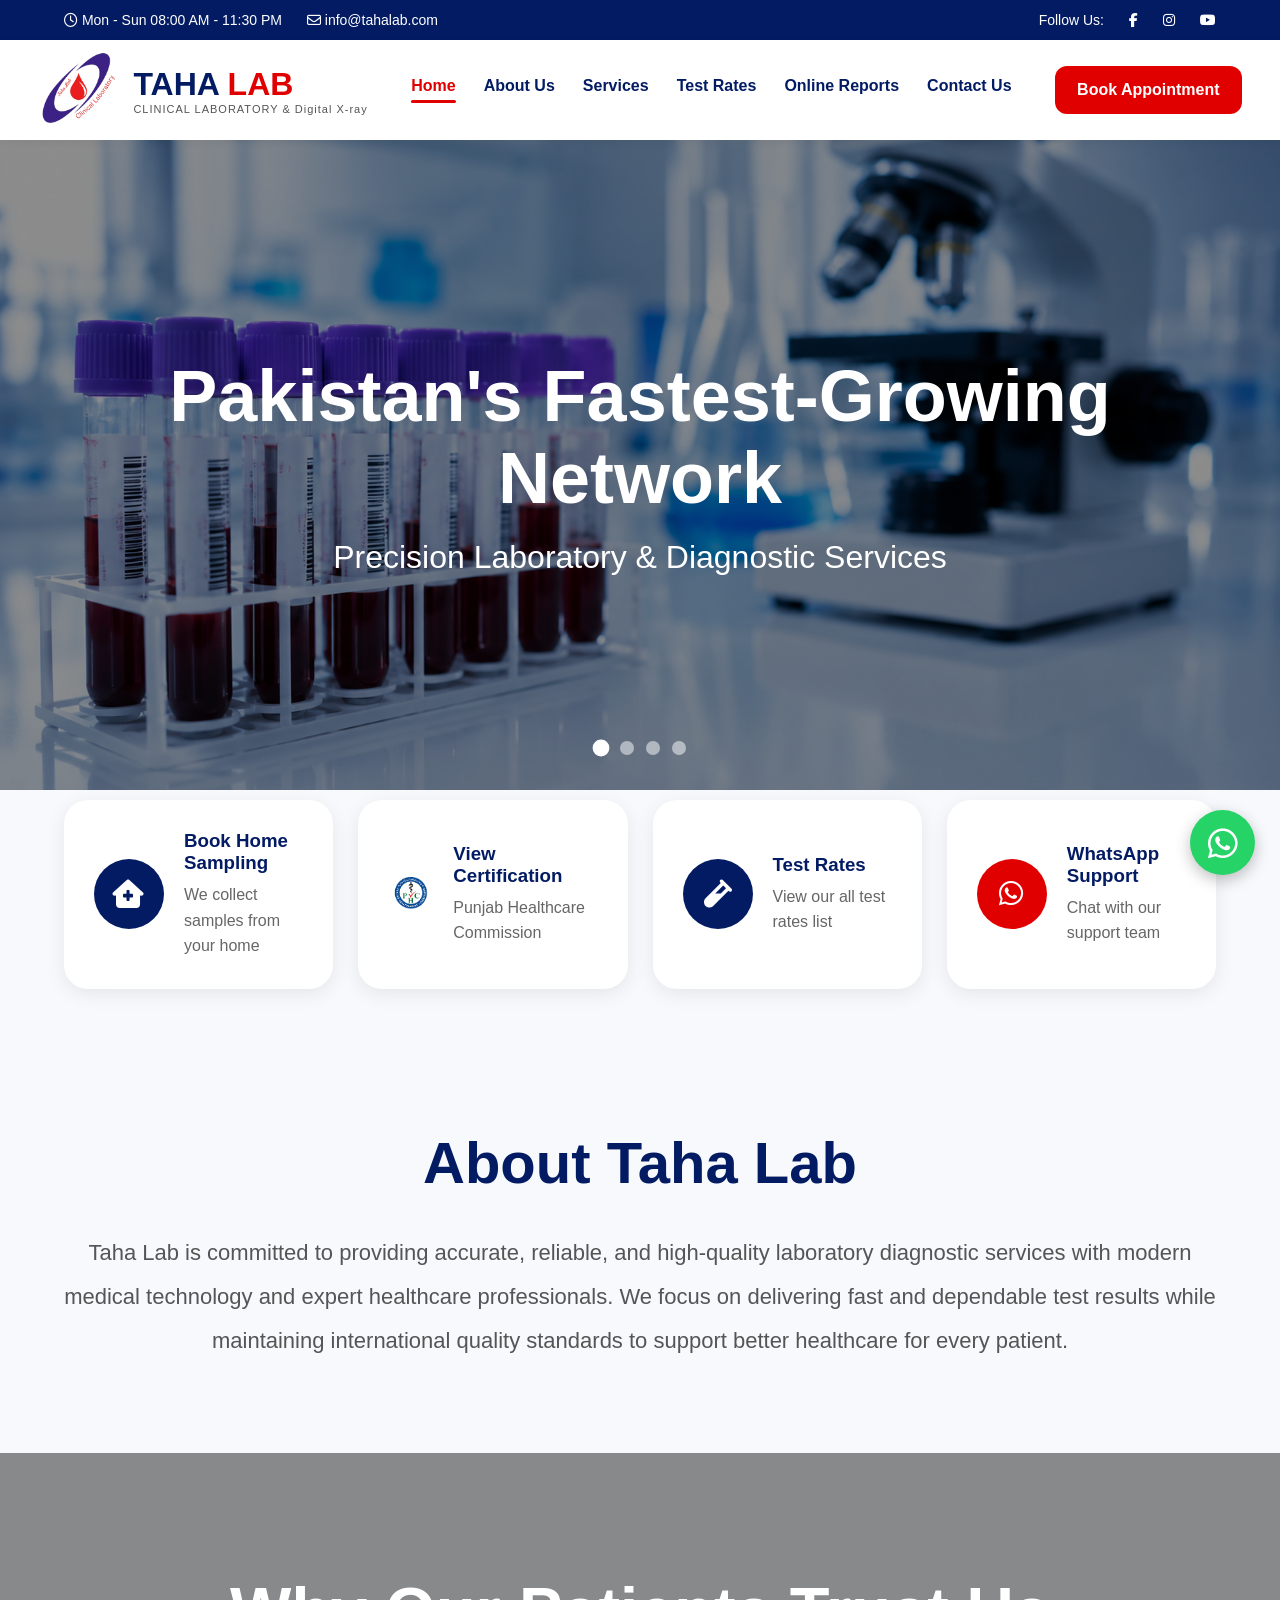
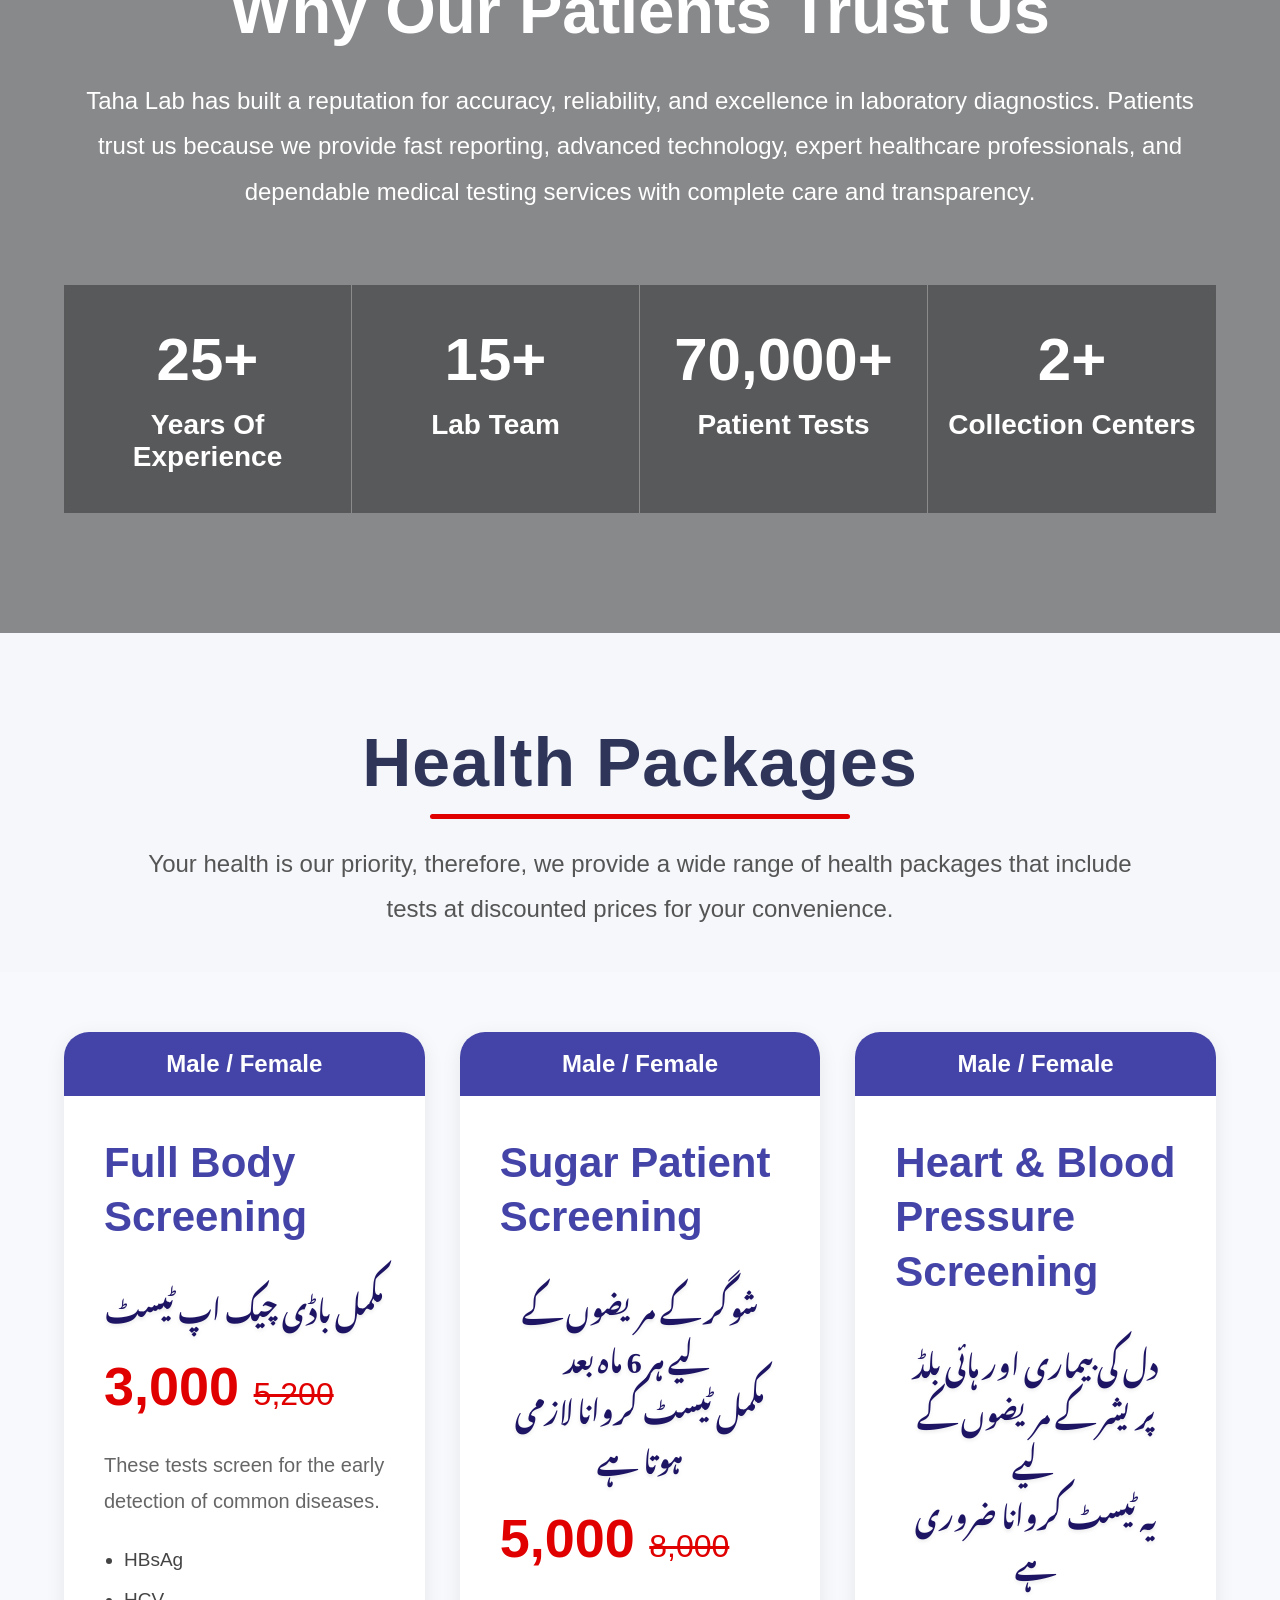
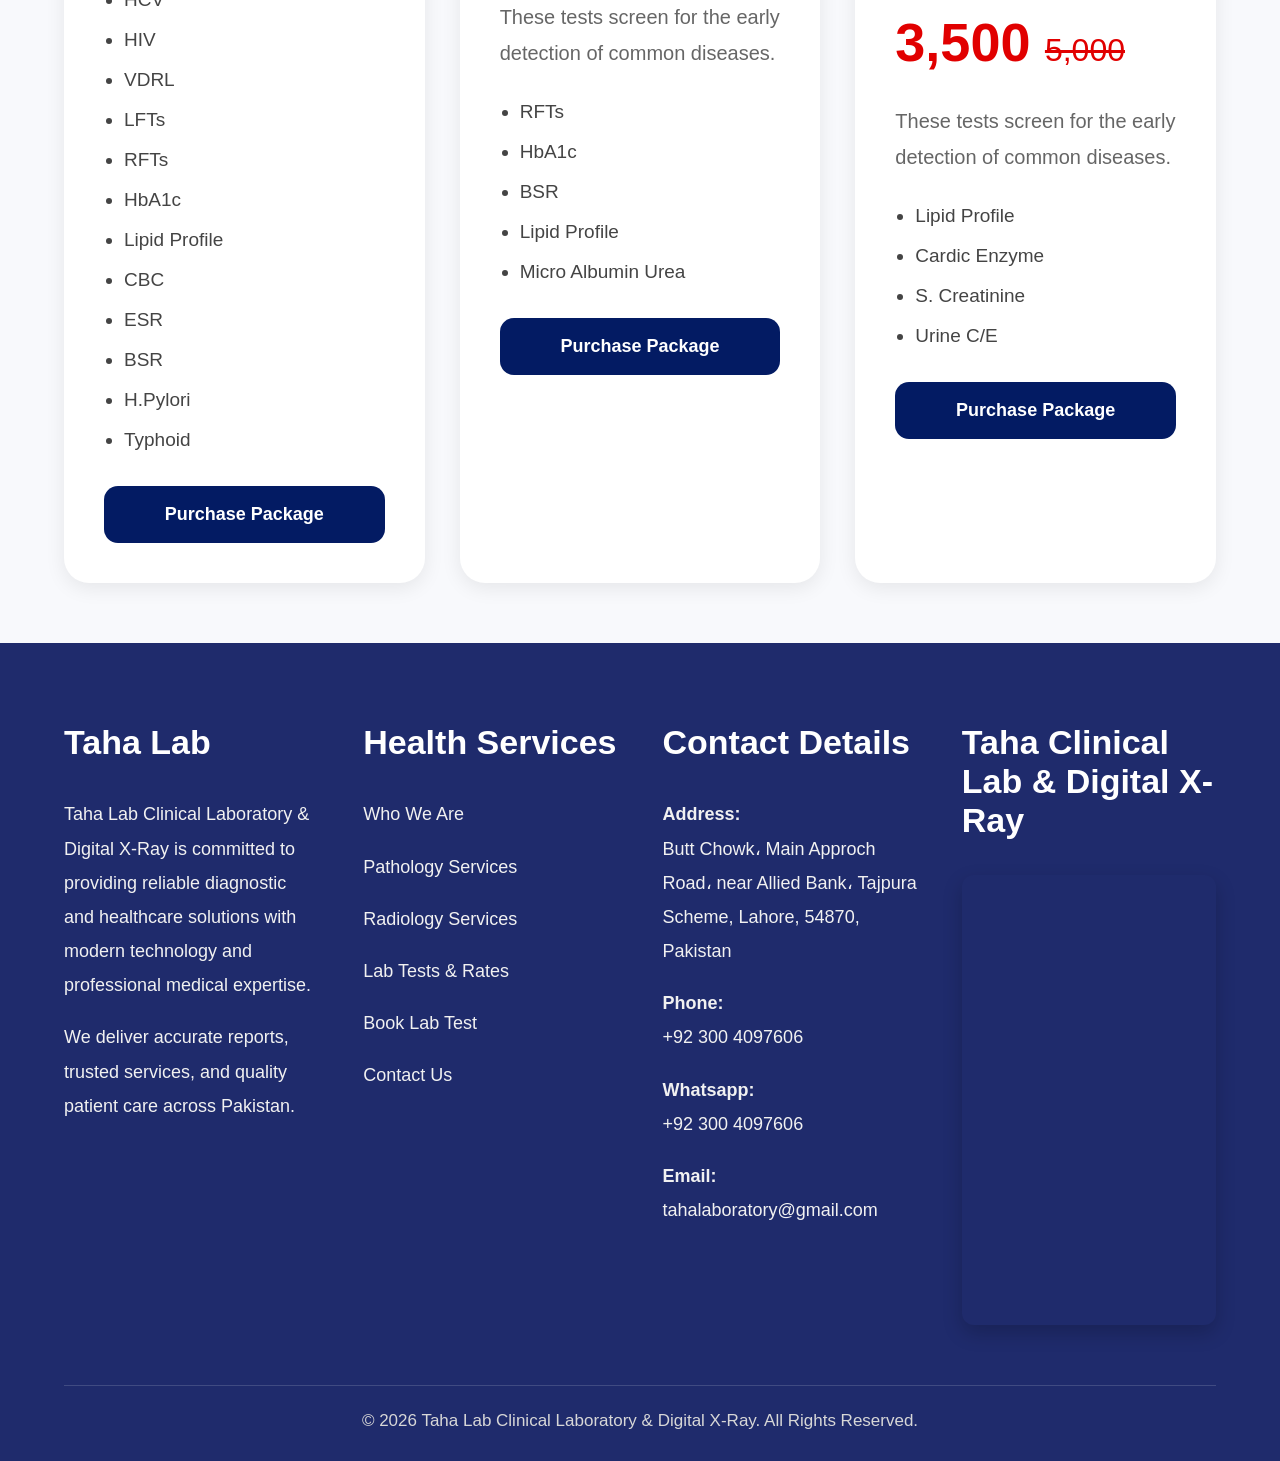
==== commit 8807889e: "Update index.html" ====
--- a/index.html
+++ b/index.html
@@ -24,7 +24,7 @@
    <!-- TOP BAR -->
   <div class="top-bar">
     <div class="top-left">
-      <span><i class="fa-regular fa-clock"></i> Mon - Sat 07:00 AM - 10:00 PM</span>
+      <span><i class="fa-regular fa-clock"></i> Mon - Sun 08:00 AM - 11:30 PM</span>
       <span><i class="fa-regular fa-envelope"></i> info@tahalab.com</span>
     </div>
     <div class="top-right">
@@ -584,4 +584,4 @@
  
 
 </body>
-</html>+</html>
